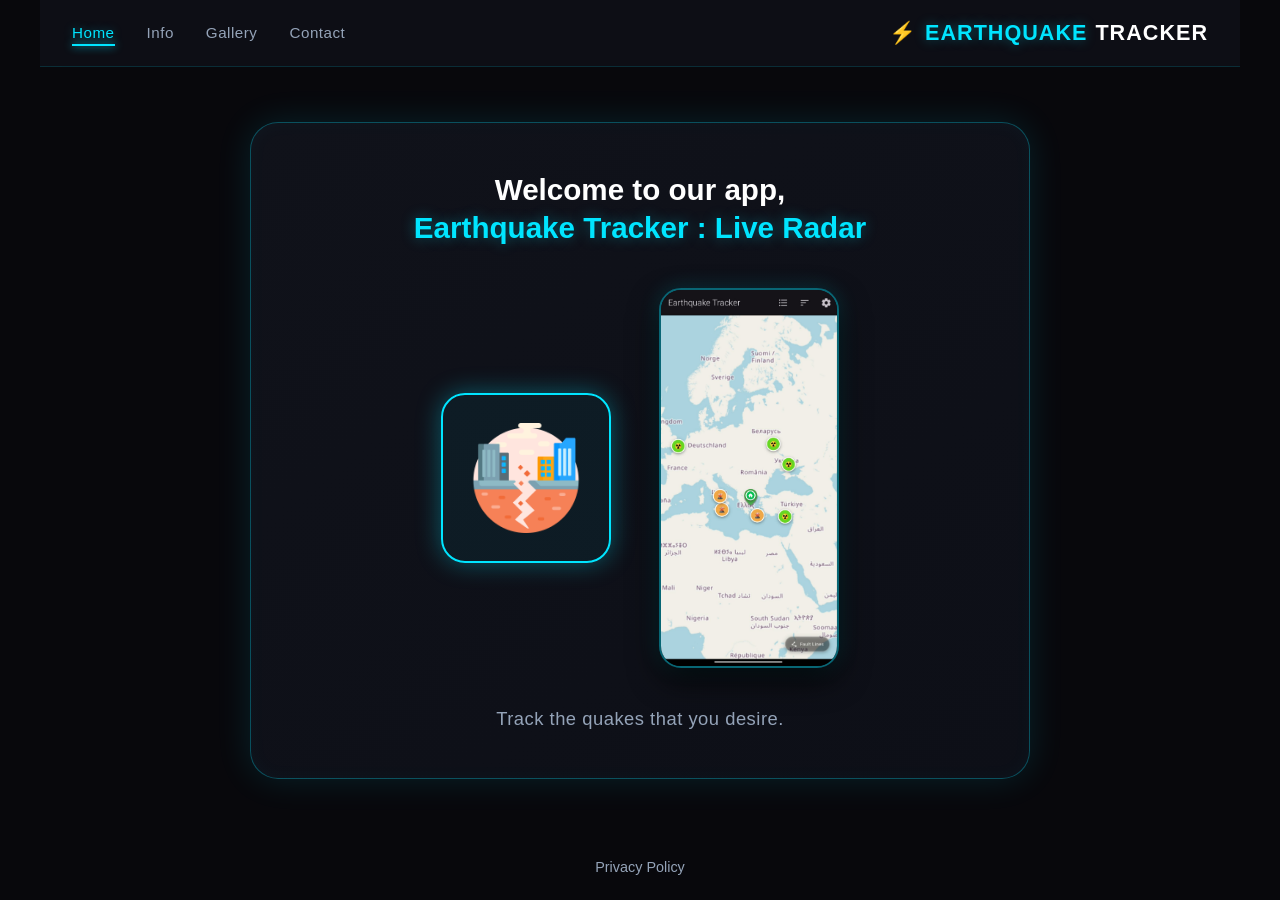
==== index.html @ f9f679e7 "Reposition brand logo in the navbar" ====
<!DOCTYPE html>
<html lang="en">
<head>
    <meta charset="UTF-8">
    <meta name="viewport" content="width=device-width, initial-scale=1.0">
    <title>Earthquake Tracker - Live Radar</title>
    <link rel="stylesheet" href="styles.css">
</head>
<body>

    <!-- Modernized Electric Navbar -->
    <nav class="navbar">
        <ul class="nav-links">
            <li><a href="#home" class="active">Home</a></li>
            <li><a href="#info">Info</a></li>
            <li><a href="#gallery">Gallery</a></li>
            <li><a href="#contact">Contact</a></li>
        </ul>
        <div class="brand-logo">
            ⚡ <span>Earthquake</span> Tracker
        </div>
    </nav>

    <!-- Main Showcase Section -->
    <main>
        <!-- Centered Rounded Frame -->
        <div class="showcase-frame">
            <!-- 1. Top Column Welcome Message -->
            <h1 class="primary-message">
                Welcome to our app,<br>
                <span class="highlight">Earthquake Tracker : Live Radar</span>
            </h1>

            <!-- 2. Row with Icon Badge & Mobile Screenshot -->
            <div class="showcase-row">
                <!-- Icon Badge -->
                <div class="icon-badge">
                    <img src="images/earthquake.png" alt="App Icon Badge" class="badge-image" onerror="this.src='earthquake.png'">
                </div>

                <!-- Mobile Screenshot -->
                <div class="mobile-screenshot-wrapper">
                    <img src="images/home_pin.jpg" alt="Mobile App Screenshot" class="mobile-screenshot" onerror="this.src='home_pin.jpg'">
                </div>
            </div>

            <!-- 3. Bottom Column Message -->
            <p class="sub-message">Track the quakes that you desire.</p>
        </div>
    </main>

    <!-- Centered Privacy Policy Outside The Frame -->
    <footer>
        <a href="privacy-policy.html" class="privacy-link">Privacy Policy</a>
    </footer>

</body>
</html>
---- styles.css ----
:root {
    --bg-black: #08080c;
    --card-black: #10121a;
    --electric-blue: #00e5ff;
    --electric-blue-glow: rgba(0, 229, 255, 0.35);
    --blue-accent: #0077ff;
    --text-light: #f5f7fa;
    --text-muted: #94a3b8;
}

* {
    box-sizing: border-box;
    margin: 0;
    padding: 0;
}

body {
    font-family: -apple-system, BlinkMacSystemFont, "Segoe UI", Roboto, Helvetica, Arial, sans-serif;
    background-color: var(--bg-black);
    color: var(--text-light);
    min-height: 100vh;
    display: flex;
    flex-direction: column;
    justify-content: space-between;
    align-items: center;
    overflow-x: hidden;
}

/* Modernized Electric Navbar */
.navbar {
    width: 100%;
    max-width: 1200px;
    padding: 1.25rem 2rem;
    display: flex;
    justify-content: space-between;
    align-items: center;
    background: rgba(16, 18, 26, 0.7);
    backdrop-filter: blur(12px);
    border-bottom: 1px solid rgba(0, 229, 255, 0.15);
    position: sticky;
    top: 0;
    z-index: 100;
}

.brand-logo {
    font-size: 1.35rem;
    font-weight: 800;
    color: #ffffff;
    text-transform: uppercase;
    letter-spacing: 1px;
    display: flex;
    align-items: center;
    gap: 0.5rem;
}

.brand-logo span {
    color: var(--electric-blue);
    text-shadow: 0 0 12px var(--electric-blue-glow);
}

.nav-links {
    display: flex;
    list-style: none;
    gap: 2rem;
}

.nav-links a {
    text-decoration: none;
    color: var(--text-muted);
    font-weight: 500;
    font-size: 0.95rem;
    letter-spacing: 0.5px;
    transition: color 0.25s ease, text-shadow 0.25s ease;
    position: relative;
}

.nav-links a:hover,
.nav-links a.active {
    color: var(--electric-blue);
    text-shadow: 0 0 10px var(--electric-blue-glow);
}

.nav-links a::after {
    content: '';
    position: absolute;
    bottom: -5px;
    left: 0;
    width: 0;
    height: 2px;
    background: var(--electric-blue);
    box-shadow: 0 0 8px var(--electric-blue);
    transition: width 0.25s ease;
}

.nav-links a:hover::after,
.nav-links a.active::after {
    width: 100%;
}

/* Main Content Container */
main {
    width: 100%;
    padding: 2.5rem 1rem;
    display: flex;
    justify-content: center;
    align-items: center;
    flex: 1;
}

/* Centered Rounded Rectangle Frame */
.showcase-frame {
    background: linear-gradient(145deg, var(--card-black), #0d0f17);
    border: 1px solid rgba(0, 229, 255, 0.3);
    box-shadow: 0 0 35px rgba(0, 229, 255, 0.12), inset 0 0 20px rgba(0, 229, 255, 0.03);
    border-radius: 28px;
    padding: 3rem 2.5rem;
    max-width: 780px;
    width: 100%;
    display: flex;
    flex-direction: column;
    align-items: center;
    text-align: center;
}

/* Top Welcome Heading */
.primary-message {
    font-size: 1.85rem;
    font-weight: 700;
    line-height: 1.3;
    color: #ffffff;
    margin-bottom: 2.5rem;
}

.primary-message .highlight {
    color: var(--electric-blue);
    text-shadow: 0 0 14px var(--electric-blue-glow);
}

/* 2-Item Content Row */
.showcase-row {
    display: flex;
    align-items: center;
    justify-content: center;
    gap: 3rem;
    width: 100%;
    margin-bottom: 2.5rem;
}

/* Item 1: Icon Badge */
.icon-badge {
    background: rgba(0, 229, 255, 0.05);
    border: 2px solid var(--electric-blue);
    border-radius: 24px;
    padding: 1.75rem;
    display: flex;
    flex-direction: column;
    align-items: center;
    justify-content: center;
    box-shadow: 0 0 25px var(--electric-blue-glow);
    transition: transform 0.3s ease, box-shadow 0.3s ease;
}

.icon-badge:hover {
    transform: translateY(-5px);
    box-shadow: 0 0 35px rgba(0, 229, 255, 0.6);
}

.badge-image {
    width: 110px;
    height: 110px;
    object-fit: contain;
    border-radius: 18px;
}

/* Item 2: Mobile Screenshot */
.mobile-screenshot-wrapper {
    position: relative;
}

.mobile-screenshot {
    width: 180px;
    height: auto;
    border-radius: 22px;
    border: 2px solid rgba(0, 229, 255, 0.4);
    box-shadow: 0 12px 30px rgba(0, 0, 0, 0.8), 0 0 20px rgba(0, 229, 255, 0.2);
    display: block;
    transition: transform 0.3s ease, border-color 0.3s ease;
}

.mobile-screenshot:hover {
    transform: scale(1.03);
    border-color: var(--electric-blue);
}

/* Bottom Desired Message */
.sub-message {
    font-size: 1.15rem;
    color: var(--text-muted);
    letter-spacing: 0.5px;
    font-weight: 500;
}

/* Privacy Policy Footer Outside Frame */
footer {
    padding: 1.5rem;
    width: 100%;
    text-align: center;
}

.privacy-link {
    color: var(--text-muted);
    text-decoration: none;
    font-size: 0.9rem;
    transition: color 0.2s ease, text-shadow 0.2s ease;
}

.privacy-link:hover {
    color: var(--electric-blue);
    text-shadow: 0 0 8px var(--electric-blue-glow);
}

/* Responsive adjustments */
@media (max-width: 640px) {
    .navbar {
        flex-direction: column;
        gap: 1rem;
    }

    .nav-links {
        gap: 1.25rem;
    }

    .showcase-row {
        flex-direction: column;
        gap: 2rem;
    }

    .primary-message {
        font-size: 1.45rem;
    }

    .showcase-frame {
        padding: 2rem 1.25rem;
    }
}
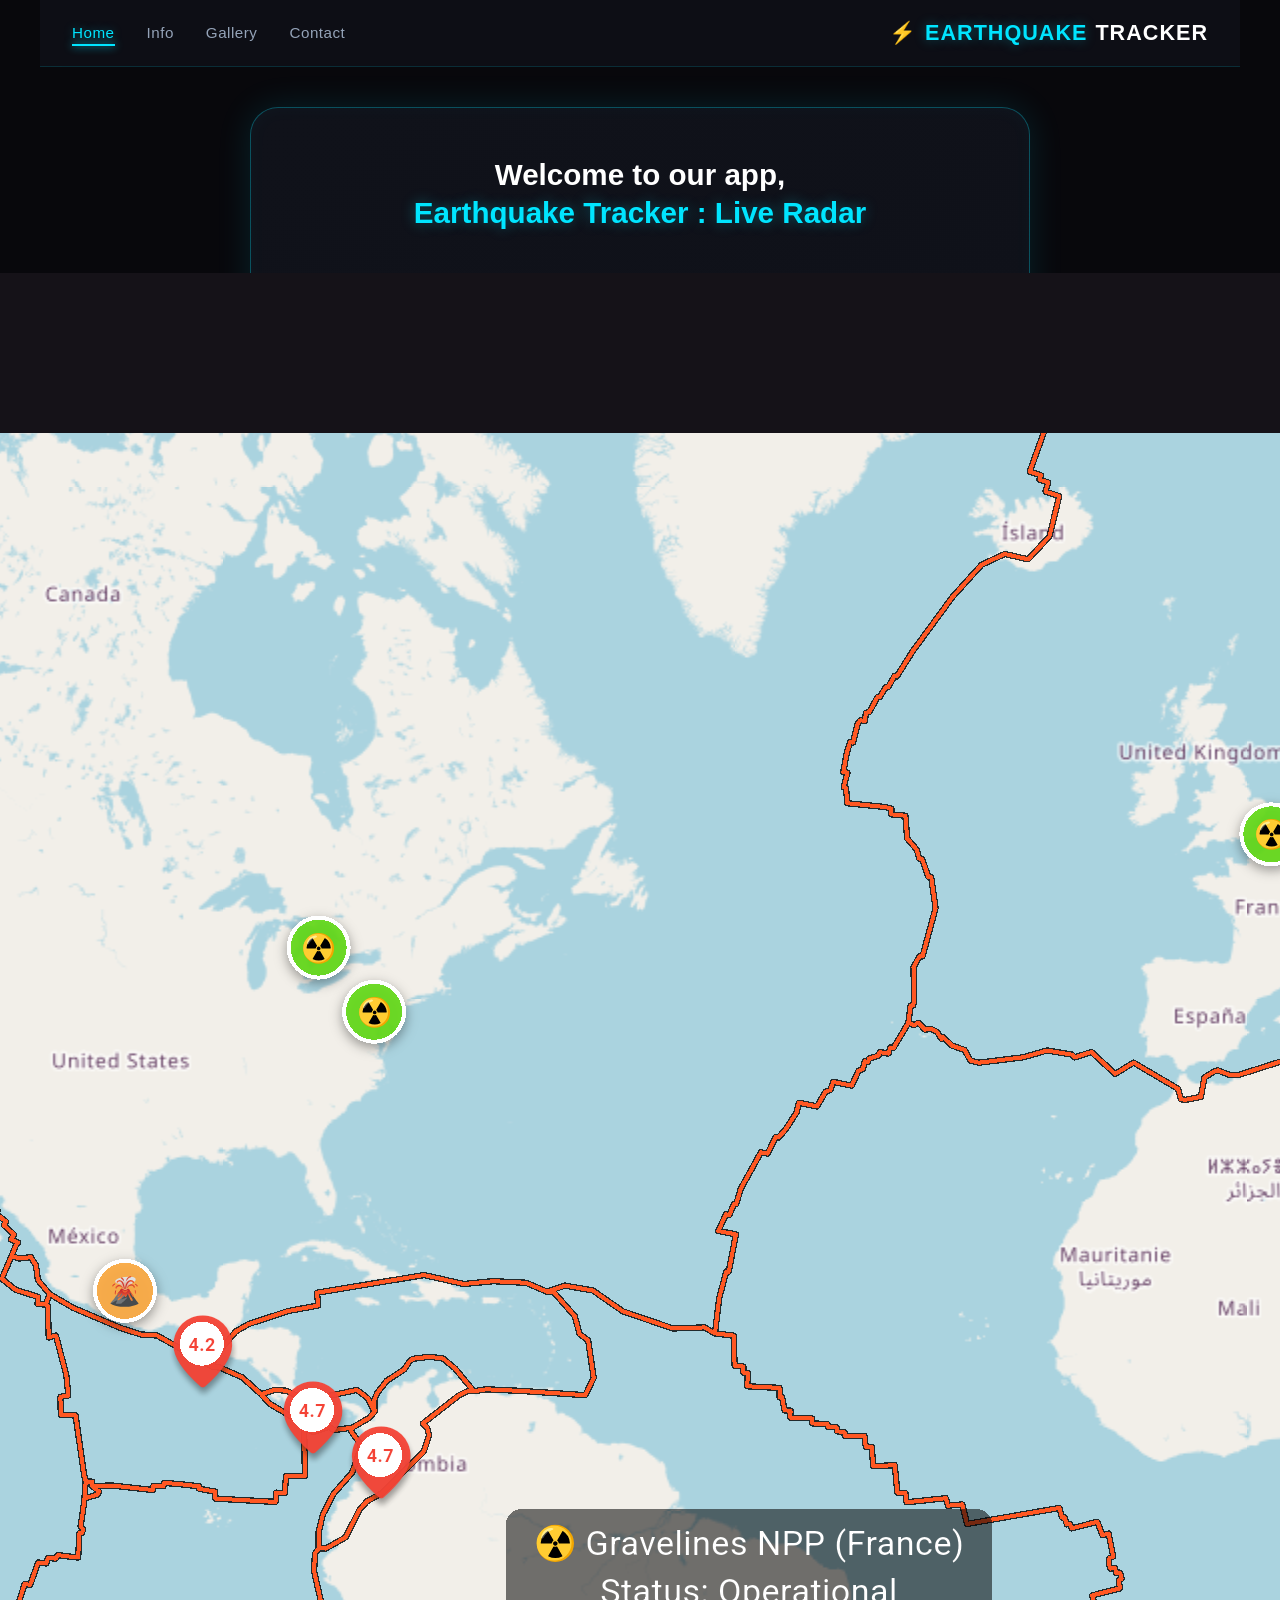
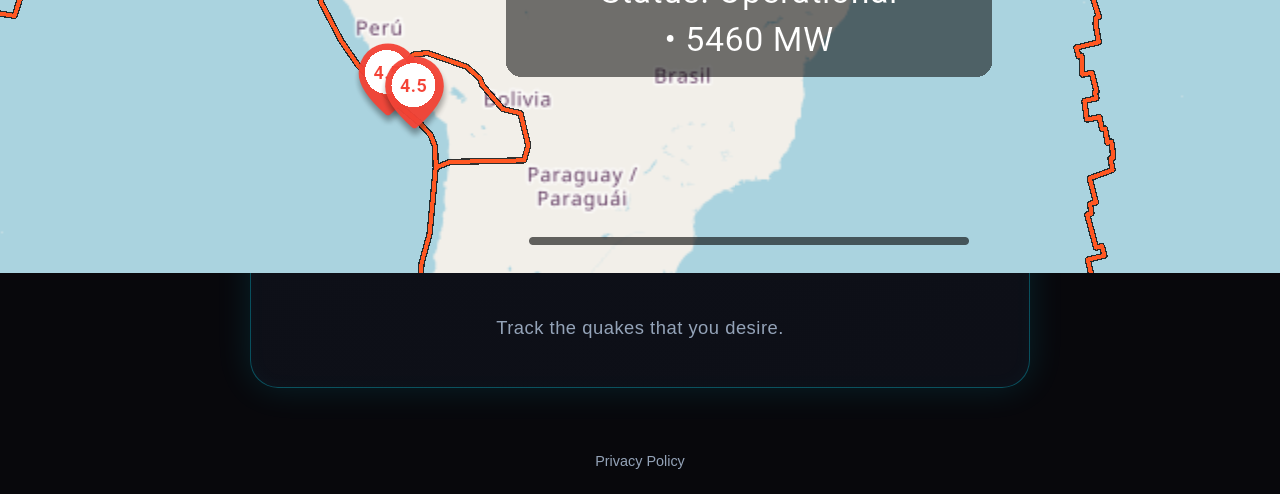
==== commit a42b7585: "Update index.html" ====
--- a/index.html
+++ b/index.html
@@ -38,9 +38,9 @@
                     <img src="images/earthquake.png" alt="App Icon Badge" class="badge-image" onerror="this.src='earthquake.png'">
                 </div>
 
-                <!-- Mobile Screenshot -->
-                <div class="mobile-screenshot-wrapper">
-                    <img src="images/home_pin.jpg" alt="Mobile App Screenshot" class="mobile-screenshot" onerror="this.src='home_pin.jpg'">
+                <!-- Tab Screenshot -->
+                <div class="tab-screenshot-wrapper">
+                    <img src="images/tab_nuclear_power_plant.png" alt="Tablet App Screenshot" class="tab-screenshot" onerror="this.src='tab_nuclear_power_plant.png'">
                 </div>
             </div>
 
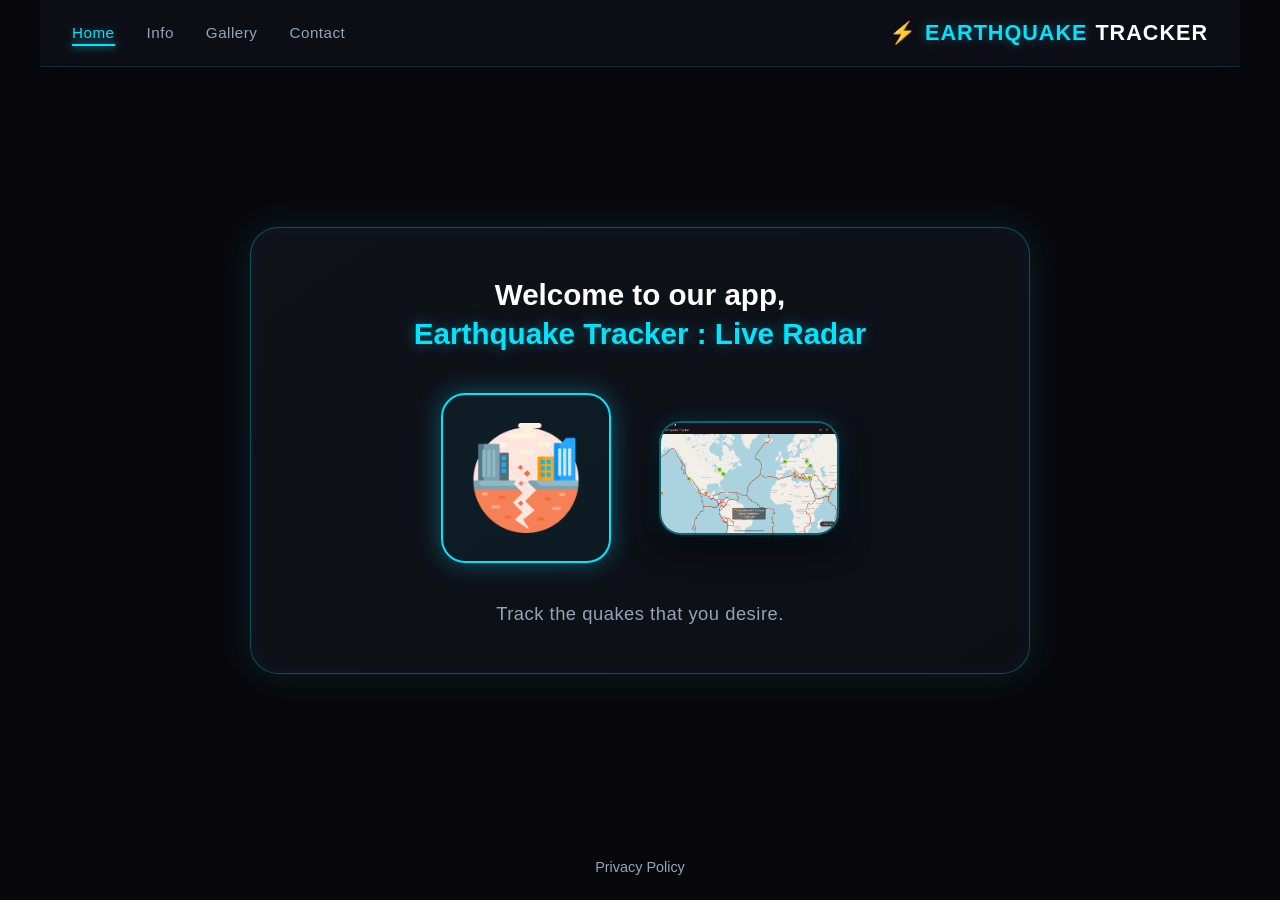
==== commit 6f5d246e: "Update index.html" ====
--- a/index.html
+++ b/index.html
@@ -39,8 +39,8 @@
                 </div>
 
                 <!-- Tab Screenshot -->
-                <div class="tab-screenshot-wrapper">
-                    <img src="images/tab_nuclear_power_plant.png" alt="Tablet App Screenshot" class="tab-screenshot" onerror="this.src='tab_nuclear_power_plant.png'">
+                <div class="mobile-screenshot-wrapper">
+                    <img src="images/tab_nuclear_power_plant.png" alt="Mobile App Screenshot" class="mobile-screenshot" onerror="this.src='tab_nuclear_power_plant.png'">
                 </div>
             </div>
 
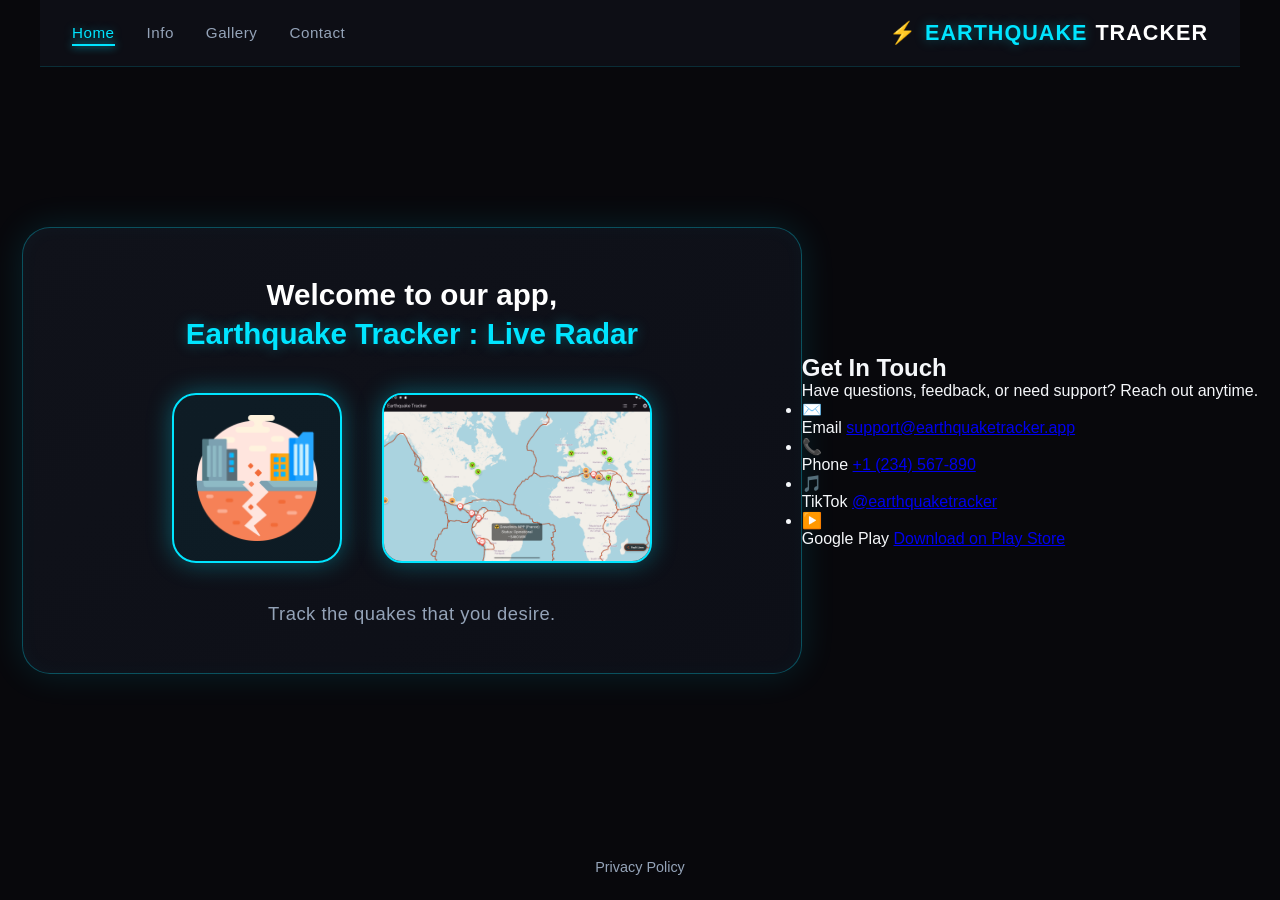
==== commit f61eab27: "Update index.html" ====
--- a/index.html
+++ b/index.html
@@ -47,7 +47,52 @@
             <!-- 3. Bottom Column Message -->
             <p class="sub-message">Track the quakes that you desire.</p>
         </div>
+
+        <!-- Centered Contact Frame -->
+<section id="contact" class="contact-frame">
+    <h2 class="contact-title">Get In <span class="highlight">Touch</span></h2>
+    <p class="contact-subtitle">Have questions, feedback, or need support? Reach out anytime.</p>
+
+    <ul class="contact-list">
+        <!-- 1. Email -->
+        <li class="contact-item">
+            <span class="contact-icon">✉️</span>
+            <div class="contact-details">
+                <span class="contact-label">Email</span>
+                <a href="mailto:support@earthquaketracker.app" class="contact-value">support@earthquaketracker.app</a>
+            </div>
+        </li>
+
+        <!-- 2. Phone -->
+        <li class="contact-item">
+            <span class="contact-icon">📞</span>
+            <div class="contact-details">
+                <span class="contact-label">Phone</span>
+                <a href="tel:+1234567890" class="contact-value">+1 (234) 567-890</a>
+            </div>
+        </li>
+
+        <!-- 3. TikTok -->
+        <li class="contact-item">
+            <span class="contact-icon">🎵</span>
+            <div class="contact-details">
+                <span class="contact-label">TikTok</span>
+                <a href="https://tiktok.com/@earthquaketracker" target="_blank" rel="noopener noreferrer" class="contact-value">@earthquaketracker</a>
+            </div>
+        </li>
+
+        <!-- 4. Google Play Store -->
+        <li class="contact-item">
+            <span class="contact-icon">▶️</span>
+            <div class="contact-details">
+                <span class="contact-label">Google Play</span>
+                <a href="https://play.google.com/store/apps/details?id=com.tak.flutter.earthquake_app" target="_blank" rel="noopener noreferrer" class="contact-value">Download on Play Store</a>
+            </div>
+        </li>
+    </ul>
+</section>  
     </main>
+
 
     <!-- Centered Privacy Policy Outside The Frame -->
     <footer>
--- a/styles.css
+++ b/styles.css
@@ -136,28 +136,31 @@
     text-shadow: 0 0 14px var(--electric-blue-glow);
 }
 
-/* 2-Item Content Row */
+/* Center and align both items evenly */
 .showcase-row {
     display: flex;
     align-items: center;
     justify-content: center;
-    gap: 3rem;
+    gap: 2.5rem;
     width: 100%;
     margin-bottom: 2.5rem;
 }
 
-/* Item 1: Icon Badge */
+/* 1. Icon Badge: Fixed square size */
 .icon-badge {
     background: rgba(0, 229, 255, 0.05);
     border: 2px solid var(--electric-blue);
     border-radius: 24px;
-    padding: 1.75rem;
-    display: flex;
-    flex-direction: column;
+    width: 170px;
+    height: 170px;
+    display: flex;
     align-items: center;
     justify-content: center;
     box-shadow: 0 0 25px var(--electric-blue-glow);
     transition: transform 0.3s ease, box-shadow 0.3s ease;
+    box-sizing: border-box;
+    padding: 1.25rem;
+    flex-shrink: 0;
 }
 
 .icon-badge:hover {
@@ -166,32 +169,36 @@
 }
 
 .badge-image {
-    width: 110px;
-    height: 110px;
+    width: 100%;
+    height: 100%;
     object-fit: contain;
-    border-radius: 18px;
-}
-
-/* Item 2: Mobile Screenshot */
+    border-radius: 14px;
+}
+
+/* 2. Landscape Screenshot: Locked to the exact same 170px height */
 .mobile-screenshot-wrapper {
-    position: relative;
+    display: flex;
+    align-items: center;
+    height: 170px;
+    flex-shrink: 0;
 }
 
 .mobile-screenshot {
-    width: 180px;
-    height: auto;
-    border-radius: 22px;
-    border: 2px solid rgba(0, 229, 255, 0.4);
-    box-shadow: 0 12px 30px rgba(0, 0, 0, 0.8), 0 0 20px rgba(0, 229, 255, 0.2);
+    height: 170px;
+    width: auto;                  
+    border-radius: 20px;
+    border: 2px solid var(--electric-blue);
+    box-shadow: 0 0 25px var(--electric-blue-glow);
     display: block;
-    transition: transform 0.3s ease, border-color 0.3s ease;
+    object-fit: contain;
+    box-sizing: border-box;
+    transition: transform 0.3s ease, box-shadow 0.3s ease;
 }
 
 .mobile-screenshot:hover {
-    transform: scale(1.03);
-    border-color: var(--electric-blue);
-}
-
+    transform: translateY(-5px);
+    box-shadow: 0 0 35px rgba(0, 229, 255, 0.6);
+}
 /* Bottom Desired Message */
 .sub-message {
     font-size: 1.15rem;
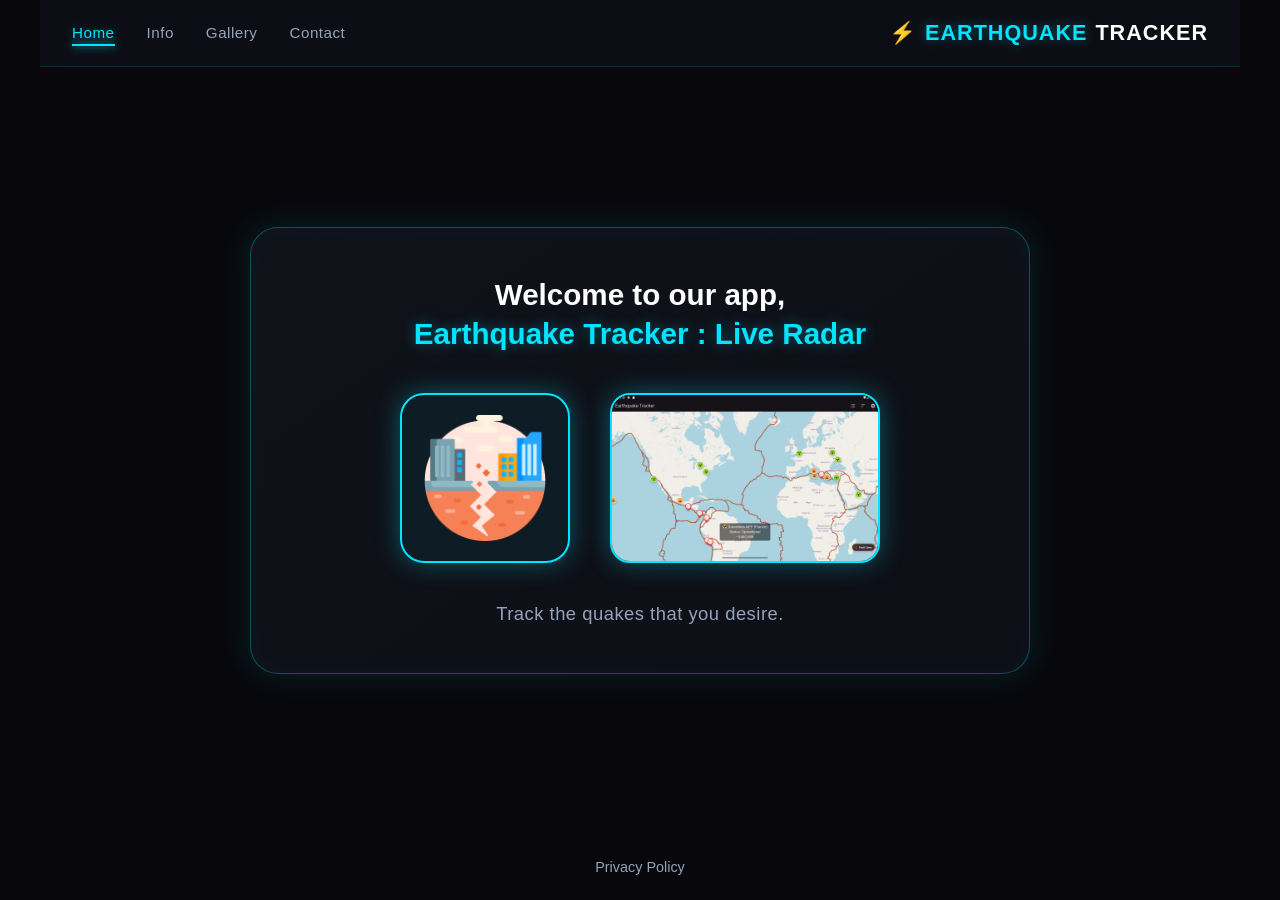
==== commit e8d6639a: "Update index.html" ====
--- a/index.html
+++ b/index.html
@@ -14,7 +14,7 @@
             <li><a href="#home" class="active">Home</a></li>
             <li><a href="#info">Info</a></li>
             <li><a href="#gallery">Gallery</a></li>
-            <li><a href="#contact">Contact</a></li>
+            <li><a href="contact.html">Contact</a></li>
         </ul>
         <div class="brand-logo">
             ⚡ <span>Earthquake</span> Tracker
@@ -48,49 +48,6 @@
             <p class="sub-message">Track the quakes that you desire.</p>
         </div>
 
-        <!-- Centered Contact Frame -->
-<section id="contact" class="contact-frame">
-    <h2 class="contact-title">Get In <span class="highlight">Touch</span></h2>
-    <p class="contact-subtitle">Have questions, feedback, or need support? Reach out anytime.</p>
-
-    <ul class="contact-list">
-        <!-- 1. Email -->
-        <li class="contact-item">
-            <span class="contact-icon">✉️</span>
-            <div class="contact-details">
-                <span class="contact-label">Email</span>
-                <a href="mailto:support@earthquaketracker.app" class="contact-value">support@earthquaketracker.app</a>
-            </div>
-        </li>
-
-        <!-- 2. Phone -->
-        <li class="contact-item">
-            <span class="contact-icon">📞</span>
-            <div class="contact-details">
-                <span class="contact-label">Phone</span>
-                <a href="tel:+1234567890" class="contact-value">+1 (234) 567-890</a>
-            </div>
-        </li>
-
-        <!-- 3. TikTok -->
-        <li class="contact-item">
-            <span class="contact-icon">🎵</span>
-            <div class="contact-details">
-                <span class="contact-label">TikTok</span>
-                <a href="https://tiktok.com/@earthquaketracker" target="_blank" rel="noopener noreferrer" class="contact-value">@earthquaketracker</a>
-            </div>
-        </li>
-
-        <!-- 4. Google Play Store -->
-        <li class="contact-item">
-            <span class="contact-icon">▶️</span>
-            <div class="contact-details">
-                <span class="contact-label">Google Play</span>
-                <a href="https://play.google.com/store/apps/details?id=com.tak.flutter.earthquake_app" target="_blank" rel="noopener noreferrer" class="contact-value">Download on Play Store</a>
-            </div>
-        </li>
-    </ul>
-</section>  
     </main>
 
 
--- a/styles.css
+++ b/styles.css
@@ -250,3 +250,119 @@
         padding: 2rem 1.25rem;
     }
 }
+
+/* Centered Contact Frame */
+.contact-frame {
+    background: linear-gradient(145deg, var(--card-black), #0d0f17);
+    border: 1px solid rgba(0, 229, 255, 0.3);
+    box-shadow: 0 0 35px rgba(0, 229, 255, 0.12), inset 0 0 20px rgba(0, 229, 255, 0.03);
+    border-radius: 28px;
+    padding: 3rem 2.5rem;
+    max-width: 650px;
+    width: 100%;
+    margin: 3rem auto 0 auto;
+    text-align: center;
+    box-sizing: border-box;
+}
+
+.contact-title {
+    font-size: 1.85rem;
+    font-weight: 700;
+    color: #ffffff;
+    margin-bottom: 0.5rem;
+}
+
+.contact-title .highlight {
+    color: var(--electric-blue);
+    text-shadow: 0 0 14px var(--electric-blue-glow);
+}
+
+.contact-subtitle {
+    color: var(--text-muted);
+    font-size: 1rem;
+    margin-bottom: 2rem;
+}
+
+/* Contact Unordered List */
+.contact-list {
+    list-style: none;
+    padding: 0;
+    margin: 0;
+    display: flex;
+    flex-direction: column;
+    gap: 1.25rem;
+}
+
+/* Single Contact Row */
+.contact-item {
+    display: flex;
+    align-items: center;
+    gap: 1.25rem;
+    background: rgba(16, 18, 26, 0.85);
+    border: 1px solid rgba(0, 229, 255, 0.2);
+    border-radius: 18px;
+    padding: 1rem 1.5rem;
+    text-align: left;
+    transition: transform 0.25s ease, border-color 0.25s ease, box-shadow 0.25s ease;
+}
+
+.contact-item:hover {
+    transform: translateY(-3px);
+    border-color: var(--electric-blue);
+    box-shadow: 0 0 20px var(--electric-blue-glow);
+}
+
+/* Icon Container */
+.contact-icon {
+    font-size: 1.5rem;
+    width: 45px;
+    height: 45px;
+    display: flex;
+    align-items: center;
+    justify-content: center;
+    background: rgba(0, 229, 255, 0.08);
+    border: 1px solid rgba(0, 229, 255, 0.3);
+    border-radius: 12px;
+    flex-shrink: 0;
+}
+
+/* Label & Link Column */
+.contact-details {
+    display: flex;
+    flex-direction: column;
+    gap: 0.15rem;
+    overflow: hidden;
+}
+
+.contact-label {
+    font-size: 0.75rem;
+    text-transform: uppercase;
+    letter-spacing: 1px;
+    color: var(--electric-blue);
+    font-weight: 600;
+}
+
+.contact-value {
+    color: var(--text-light);
+    text-decoration: none;
+    font-size: 1rem;
+    font-weight: 500;
+    word-break: break-all;
+    transition: color 0.2s ease, text-shadow 0.2s ease;
+}
+
+.contact-value:hover {
+    color: var(--electric-blue);
+    text-shadow: 0 0 8px var(--electric-blue-glow);
+}
+
+@media (max-width: 640px) {
+    .contact-frame {
+        padding: 2rem 1.25rem;
+    }
+    
+    .contact-item {
+        padding: 0.85rem 1rem;
+        gap: 1rem;
+    }
+}
